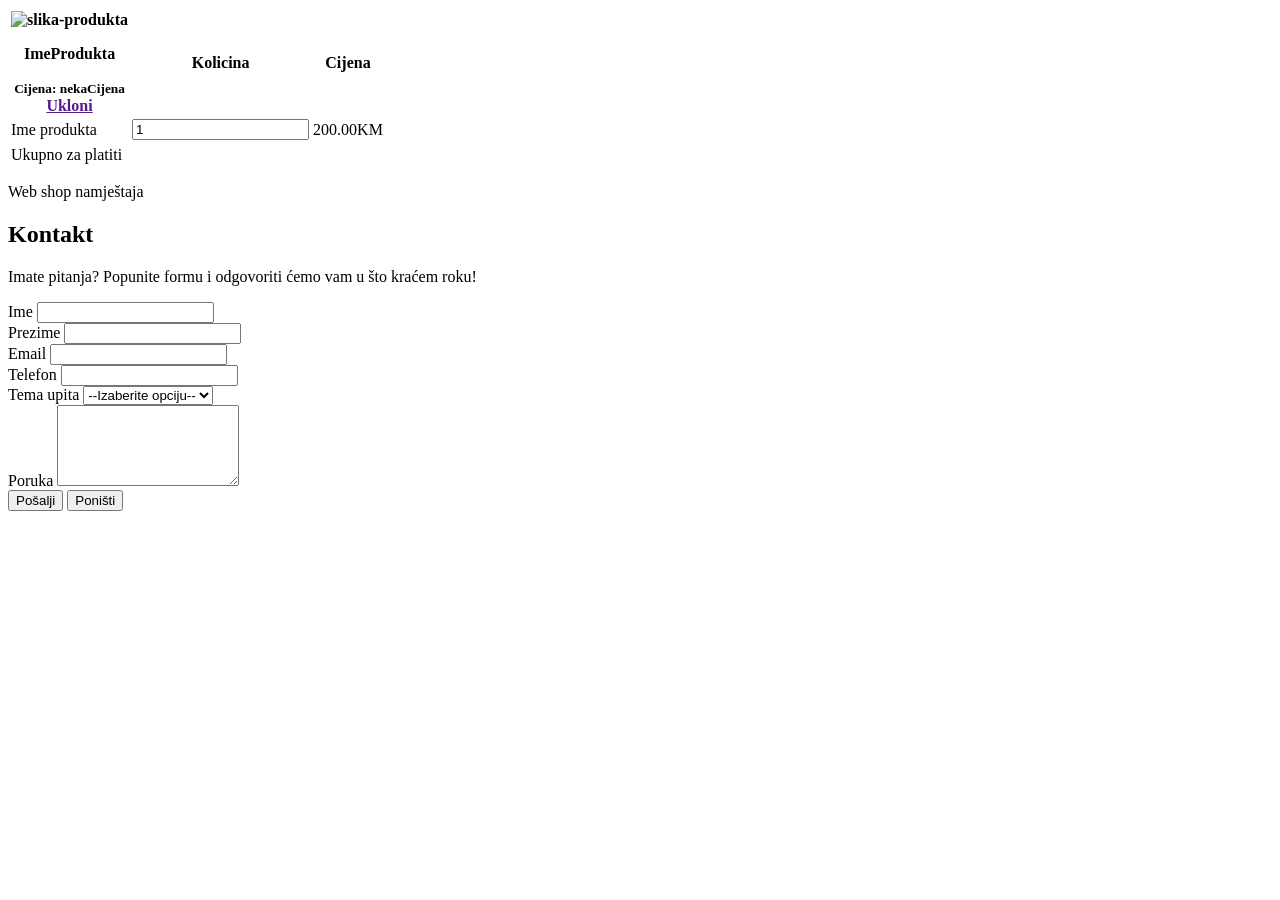
==== kontakt.html @ 0c1293e3 "Ubacene narudzbe i kontakt" ====
<!DOCTYPE html>
<html lang = "bs">
    <head>
        <meta charset="utf-8">
        <meta name = "viewport" content="width=device-width, initial-scale = 1.0">
        <title>HomeStyle | Narudzbe i Kontakt</title>
        <link rel="stylesheet" href="css/tptpstil.css">


    </head>
    <body>
        <!------------------------------------Stavke za korpu------------------------------------------------->
        <div class="mali-kontejner">
            <table>
                <tr>
                    <th>
                        <div class="korpa-info">
                            <img src="images/nesto" alt="slika-produkta">
                        </div>
                        <div>
                            <p>ImeProdukta</p>
                            <small>Cijena: nekaCijena</small>
                            <br>
                            <a href="">Ukloni</a>
                        </div>
                    </th>
                    <th>Kolicina</th>
                    <th>Cijena</th>
                </tr>
                <tr>
                    <td>Ime produkta</td>
                    <td><input type = "number" value="1"></td>
                    <td>200.00KM</td>
                </tr>
            </table>

            <div class="Ukupna-cijena">
            <table>
                <tr>
                    <td>Ukupno za platiti</td>
                </tr>
            </table>
            </div>
        </div>
<!----------------------------------------------Kontakt forma----------------------------------------------------------------->
<section class="hero">
    <p class="hero-label">Web shop namještaja</p>
    <h1>Kontakt</h1>
    <p class="hero-opis">Imate pitanja? Popunite formu i odgovoriti ćemo vam u što kraćem roku!</p>
</section>
<section class="Kontakt-sekcija">
    <form id="Kontakt-forma" novalidate>
        <div class="polje">
            <label for="Ime">Ime</label>
            <input type="text" id="Ime" name="Ime">
            <span class="Greška" id="Ime-Greška"></span>
        </div>
        <div class="polje">
            <label for="Prezime">Prezime</label>
            <input type="text" id="Prezime" name="Prezime">
            <span class="Greška" id="Prezime-Greška"></span>
        </div>
        <div class="polje">
            <label for="email">Email</label>
            <input type="text" id="email" name="email">
            <span class="Greška" id="email-Greška"></span>
        </div>
        <div class="polje">
            <label for="telefon">Telefon</label>
            <input type="text" id="telefon" name="telefon">
            <span class="Greška" id="telefon-Greška"></span>
        </div>
        <div class="polje">
            <label for="tema">Tema upita</label>
            <select id="tema" name="tema">
                <option value="">--Izaberite opciju--</option>
                <option value="informacije">Opće informacije</option>
                <option value="reklamacija">Reklamacija</option>
                <option value="narudzbe">Narudžbe</option>
                <option value="dostava">Dostava</option>
            </select>
            <span class="Greška" id="tema-Greška"></span>
        </div>
        <div class="polje">
            <label for="poruka">Poruka</label>
            <textarea id="poruka" name="poruka" rows="5"></textarea>
            <span class="Greška" id="poruka-Greška"></span>
        </div>
        <div class="dugme">
            <button type="submit">Pošalji</button>
            <button type="reset" id="reset-dugme">Poništi</button>
        </div>
    </form>
    <!--klase su napisane prema preporuci Claude ai-a, razumijem da 'label for' povezuje tekst tabele sa odredenim inputom
    'id' je jedinstveni identifikator za element na stranici, 'name' je ime polje koje se salje na server-->
    <div class="uspjesna-poruka" id="uspjesna-poruka" style="display: none;"></div>
</section>


<script src="tptpskripte.js"></script>
    </body>
</html>
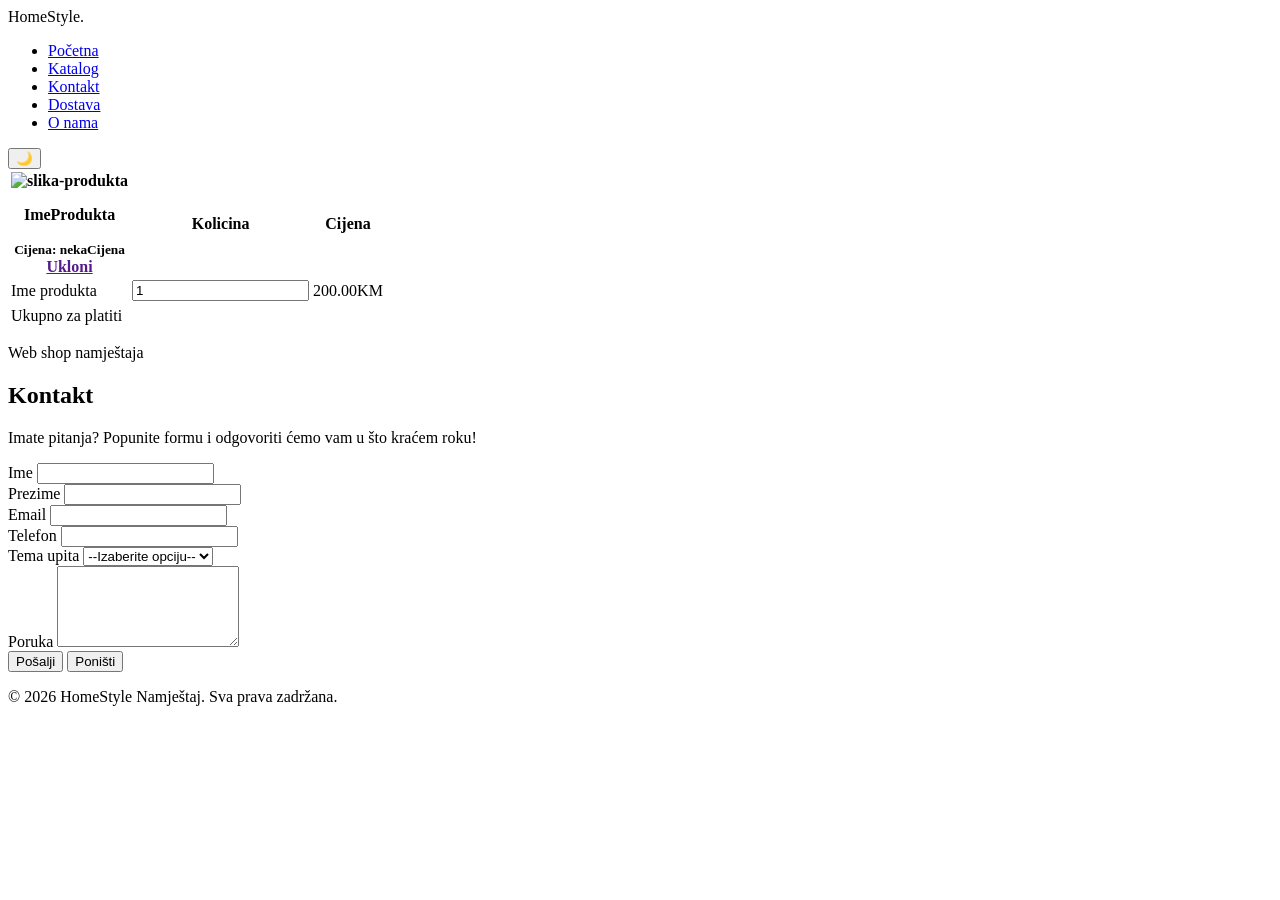
==== commit 8034dcd9: "izmjene u css i html i dodana js skripta" ====
--- a/kontakt.html
+++ b/kontakt.html
@@ -8,7 +8,25 @@
 
 
     </head>
-    <body>
+    <body class="light mode">
+<header>
+    <nav class="container">
+        <div class="logo"> HomeStyle<span>.</span></div>
+        <ul class="nav-links">
+            <li><a href="index.html" class="active">Početna</a></li>
+            <li><a href="sadrzaj.html">Katalog</a></li>
+            <li><a href="kontakt.html">Kontakt</a></li>
+            <li><a href="#dostava">Dostava</a></li>
+            <li><a href="#o-nama">O nama</a></li>
+            </ul>
+            <div class="nav-actions">
+            
+                 <a href="https://github.com/KanitaHrvic/Grupa-40-TPTP-2026/" target ="_blank" class ="github-link"></a>
+            
+            <button id="theme-toggle">🌙</button>
+            </div>
+            </nav>
+            </header>
         <!------------------------------------Stavke za korpu------------------------------------------------->
         <div class="mali-kontejner">
             <table>
@@ -48,27 +66,27 @@
     <h1>Kontakt</h1>
     <p class="hero-opis">Imate pitanja? Popunite formu i odgovoriti ćemo vam u što kraćem roku!</p>
 </section>
-<section class="Kontakt-sekcija">
-    <form id="Kontakt-forma" novalidate>
+<section class="kontakt-sekcija">
+    <form id="kontakt-forma" novalidate>
         <div class="polje">
             <label for="Ime">Ime</label>
             <input type="text" id="Ime" name="Ime">
-            <span class="Greška" id="Ime-Greška"></span>
+            <span class="greska" id="Ime-greska"></span>
         </div>
         <div class="polje">
             <label for="Prezime">Prezime</label>
             <input type="text" id="Prezime" name="Prezime">
-            <span class="Greška" id="Prezime-Greška"></span>
+            <span class="greska" id="Prezime-greska"></span>
         </div>
         <div class="polje">
             <label for="email">Email</label>
             <input type="text" id="email" name="email">
-            <span class="Greška" id="email-Greška"></span>
+            <span class="greska" id="email-greska"></span>
         </div>
         <div class="polje">
             <label for="telefon">Telefon</label>
             <input type="text" id="telefon" name="telefon">
-            <span class="Greška" id="telefon-Greška"></span>
+            <span class="greska" id="telefon-greska"></span>
         </div>
         <div class="polje">
             <label for="tema">Tema upita</label>
@@ -79,12 +97,12 @@
                 <option value="narudzbe">Narudžbe</option>
                 <option value="dostava">Dostava</option>
             </select>
-            <span class="Greška" id="tema-Greška"></span>
+            <span class="greska" id="tema-greska"></span>
         </div>
         <div class="polje">
             <label for="poruka">Poruka</label>
             <textarea id="poruka" name="poruka" rows="5"></textarea>
-            <span class="Greška" id="poruka-Greška"></span>
+            <span class="greska" id="poruka-Greska"></span>
         </div>
         <div class="dugme">
             <button type="submit">Pošalji</button>
@@ -96,6 +114,9 @@
     <div class="uspjesna-poruka" id="uspjesna-poruka" style="display: none;"></div>
 </section>
 
+<footer>
+    <p>&copy; 2026 HomeStyle Namještaj. Sva prava zadržana.</p>
+</footer>
 
 <script src="tptpskripte.js"></script>
     </body>
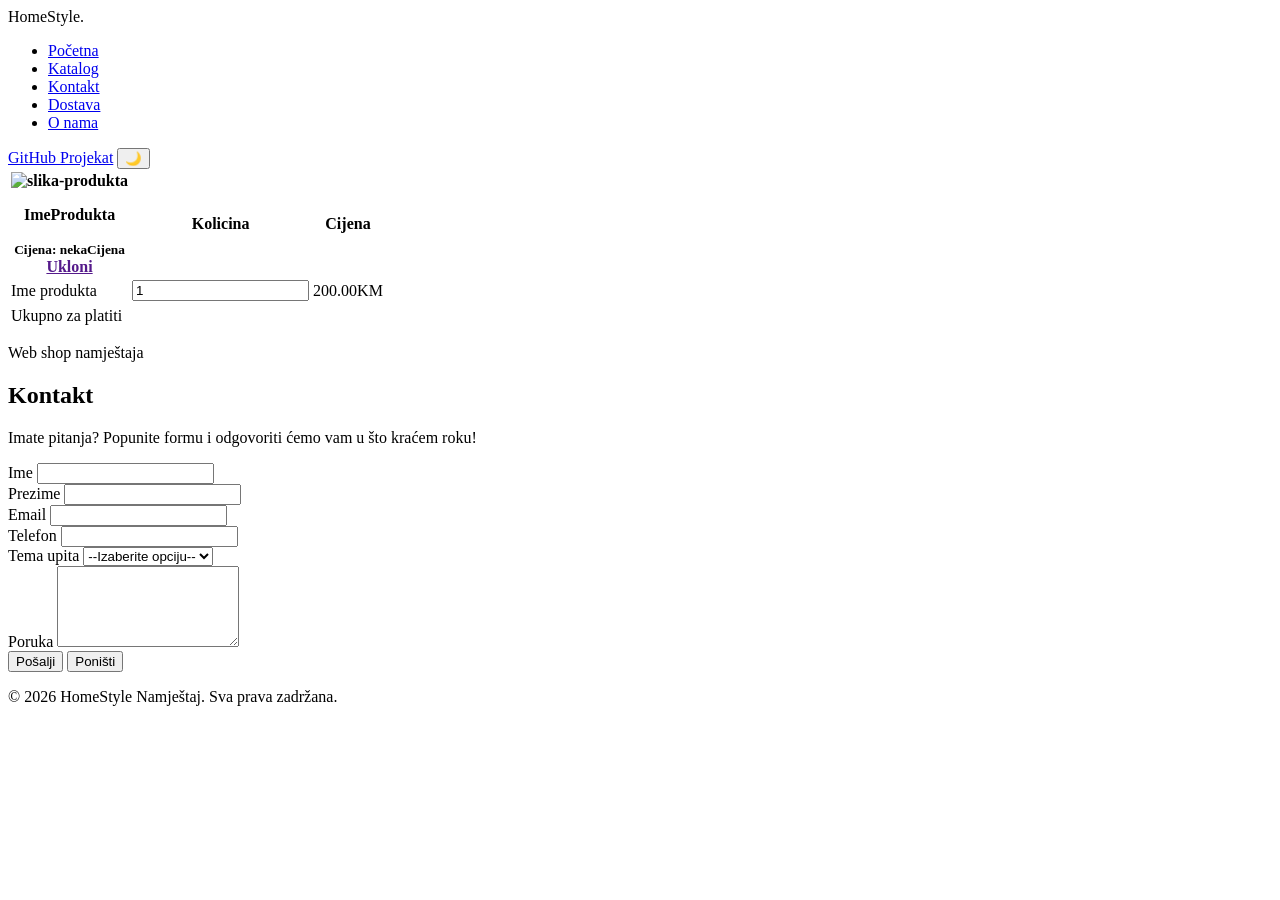
==== commit f8e64110: "zapocet js kod za korpu i male izmjene u css" ====
--- a/kontakt.html
+++ b/kontakt.html
@@ -9,24 +9,22 @@
 
     </head>
     <body class="light mode">
-<header>
+<header id="top">
     <nav class="container">
         <div class="logo"> HomeStyle<span>.</span></div>
         <ul class="nav-links">
-            <li><a href="index.html" class="active">Početna</a></li>
-            <li><a href="sadrzaj.html">Katalog</a></li>
+            <li><a href="index.html">Početna</a></li>
+            <li><a href="sadrzaj.html" class="active">Katalog</a></li>
             <li><a href="kontakt.html">Kontakt</a></li>
             <li><a href="#dostava">Dostava</a></li>
             <li><a href="#o-nama">O nama</a></li>
-            </ul>
-            <div class="nav-actions">
-            
-                 <a href="https://github.com/KanitaHrvic/Grupa-40-TPTP-2026/" target ="_blank" class ="github-link"></a>
-            
+        </ul>
+        <div class="nav-actions">
+            <a href="https://github.com/KanitaHrvic/Grupa-40-TPTP-2026">GitHub Projekat</a>
             <button id="theme-toggle">🌙</button>
-            </div>
-            </nav>
-            </header>
+        </div>
+    </nav>
+</header>
         <!------------------------------------Stavke za korpu------------------------------------------------->
         <div class="mali-kontejner">
             <table>
@@ -102,7 +100,7 @@
         <div class="polje">
             <label for="poruka">Poruka</label>
             <textarea id="poruka" name="poruka" rows="5"></textarea>
-            <span class="greska" id="poruka-Greska"></span>
+            <span class="greska" id="poruka-greska"></span>
         </div>
         <div class="dugme">
             <button type="submit">Pošalji</button>
@@ -118,6 +116,6 @@
     <p>&copy; 2026 HomeStyle Namještaj. Sva prava zadržana.</p>
 </footer>
 
-<script src="tptpskripte.js"></script>
+<script src="JS/tptpskripte.js"></script>
     </body>
 </html>
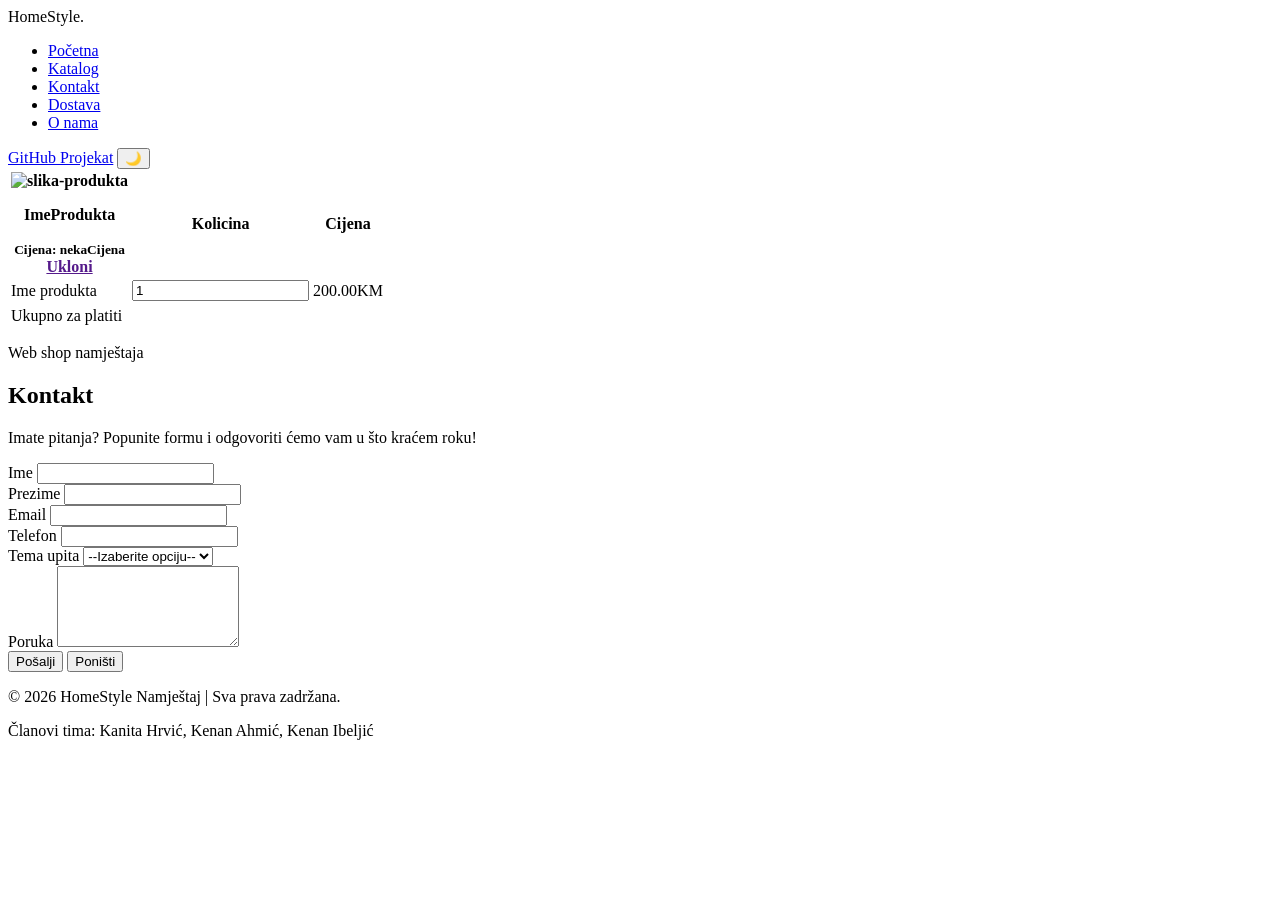
==== commit eb4d6289: "Optimizacija kodova" ====
--- a/kontakt.html
+++ b/kontakt.html
@@ -7,6 +7,7 @@
         <link rel="stylesheet" href="css/tptpstil.css">
 
 
+
     </head>
     <body class="light mode">
 <header id="top">
@@ -14,8 +15,8 @@
         <div class="logo"> HomeStyle<span>.</span></div>
         <ul class="nav-links">
             <li><a href="index.html">Početna</a></li>
-            <li><a href="sadrzaj.html" class="active">Katalog</a></li>
-            <li><a href="kontakt.html">Kontakt</a></li>
+            <li><a href="sadrzaj.html">Katalog</a></li>
+            <li><a href="kontakt.html" class="active">Kontakt</a></li>
             <li><a href="#dostava">Dostava</a></li>
             <li><a href="#o-nama">O nama</a></li>
         </ul>
@@ -113,7 +114,9 @@
 </section>
 
 <footer>
-    <p>&copy; 2026 HomeStyle Namještaj. Sva prava zadržana.</p>
+    <p>&copy; 2026 HomeStyle
+    Namještaj | Sva prava zadržana.</p>
+    <p>Članovi tima: Kanita Hrvić, Kenan Ahmić, Kenan Ibeljić</p> 
 </footer>
 
 <script src="JS/tptpskripte.js"></script>
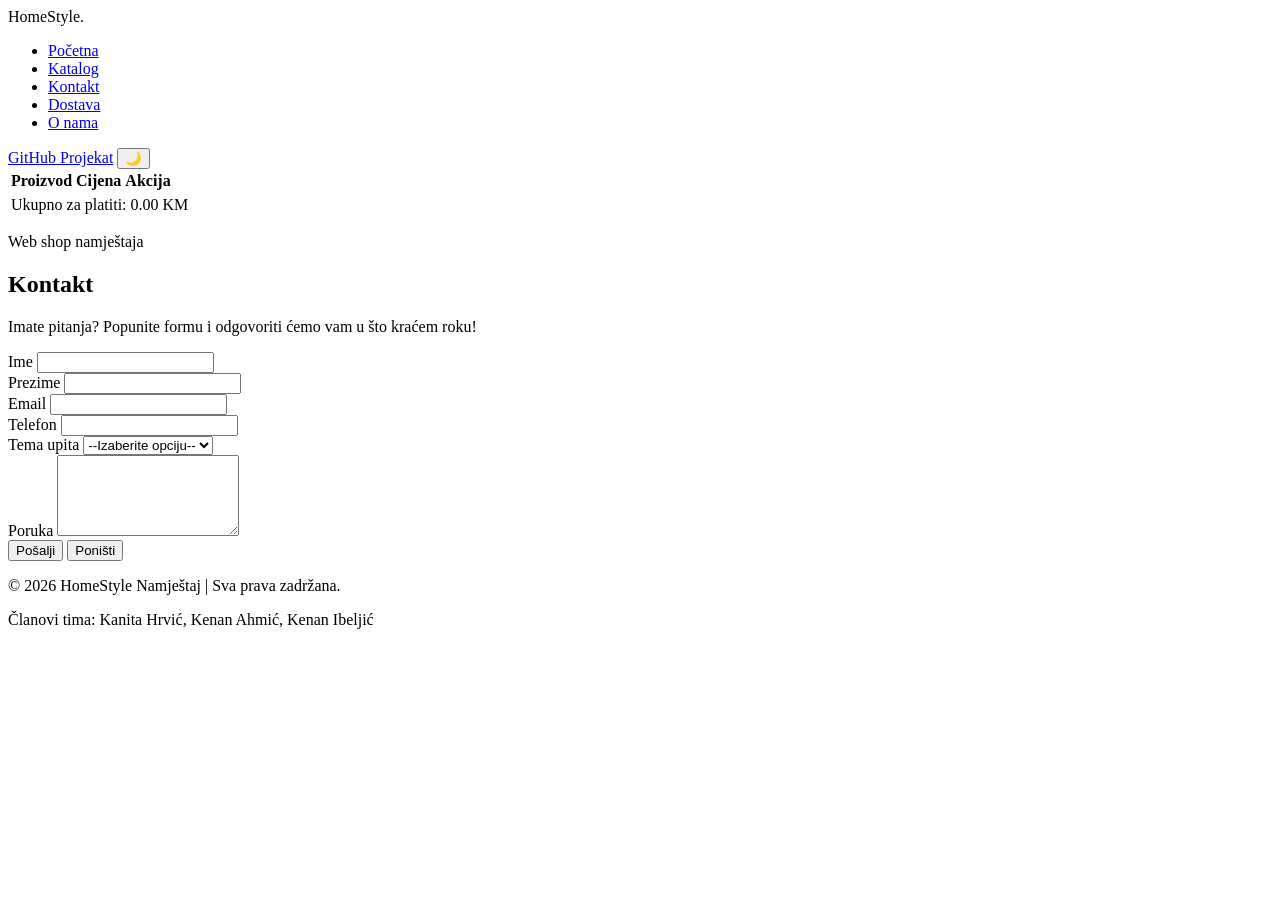
==== commit 84a43b7a: "js skripta za korpu i jos neke izmjene" ====
--- a/kontakt.html
+++ b/kontakt.html
@@ -7,7 +7,6 @@
         <link rel="stylesheet" href="css/tptpstil.css">
 
 
-
     </head>
     <body class="light mode">
 <header id="top">
@@ -15,8 +14,8 @@
         <div class="logo"> HomeStyle<span>.</span></div>
         <ul class="nav-links">
             <li><a href="index.html">Početna</a></li>
-            <li><a href="sadrzaj.html">Katalog</a></li>
-            <li><a href="kontakt.html" class="active">Kontakt</a></li>
+            <li><a href="sadrzaj.html" class="active">Katalog</a></li>
+            <li><a href="kontakt.html">Kontakt</a></li>
             <li><a href="#dostava">Dostava</a></li>
             <li><a href="#o-nama">O nama</a></li>
         </ul>
@@ -27,38 +26,29 @@
     </nav>
 </header>
         <!------------------------------------Stavke za korpu------------------------------------------------->
-        <div class="mali-kontejner">
+       <div class = "mali-kontejner">
+        <table>
+            <thead>
+            <tr>
+                <th>Proizvod</th>
+                <th>Cijena</th>
+                <th>Akcija</th>
+            </tr>
+            </thead>
+            <tbody id = "korpa-tijelo">
+
+            </tbody>
+        </table>
+        <div class = "Ukupna-cijena">
             <table>
                 <tr>
-                    <th>
-                        <div class="korpa-info">
-                            <img src="images/nesto" alt="slika-produkta">
-                        </div>
-                        <div>
-                            <p>ImeProdukta</p>
-                            <small>Cijena: nekaCijena</small>
-                            <br>
-                            <a href="">Ukloni</a>
-                        </div>
-                    </th>
-                    <th>Kolicina</th>
-                    <th>Cijena</th>
-                </tr>
-                <tr>
-                    <td>Ime produkta</td>
-                    <td><input type = "number" value="1"></td>
-                    <td>200.00KM</td>
+                    <td>Ukupno za platiti:</td>
+                    <td id = "ukupno">0.00 KM</td>
                 </tr>
             </table>
-
-            <div class="Ukupna-cijena">
-            <table>
-                <tr>
-                    <td>Ukupno za platiti</td>
-                </tr>
-            </table>
-            </div>
         </div>
+       </div>
+        
 <!----------------------------------------------Kontakt forma----------------------------------------------------------------->
 <section class="hero">
     <p class="hero-label">Web shop namještaja</p>
@@ -114,11 +104,11 @@
 </section>
 
 <footer>
-    <p>&copy; 2026 HomeStyle
-    Namještaj | Sva prava zadržana.</p>
-    <p>Članovi tima: Kanita Hrvić, Kenan Ahmić, Kenan Ibeljić</p> 
-</footer>
-
+<p>&copy; 2026 HomeStyle
+                    Namještaj | Sva prava zadržana.</p>
+                    <p>Članovi tima: Kanita Hrvić, Kenan Ahmić, Kenan Ibeljić</p>
+                </footer>
+                
 <script src="JS/tptpskripte.js"></script>
     </body>
 </html>
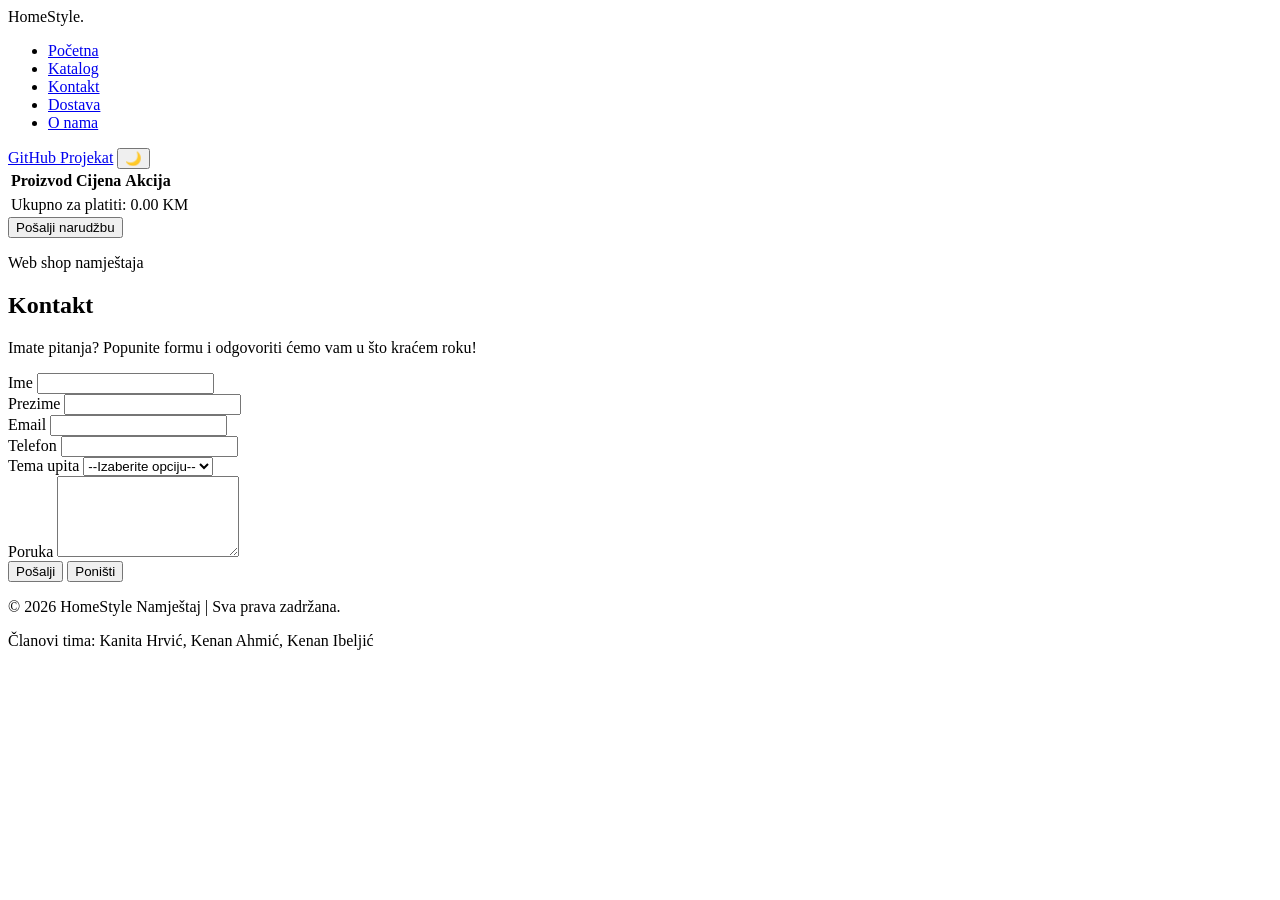
==== commit e0508aea: "Prepravke i male izmjene u dark mode i kontakt stranici" ====
--- a/kontakt.html
+++ b/kontakt.html
@@ -7,6 +7,7 @@
         <link rel="stylesheet" href="css/tptpstil.css">
 
 
+
     </head>
     <body class="light mode">
 <header id="top">
@@ -14,8 +15,8 @@
         <div class="logo"> HomeStyle<span>.</span></div>
         <ul class="nav-links">
             <li><a href="index.html">Početna</a></li>
-            <li><a href="sadrzaj.html" class="active">Katalog</a></li>
-            <li><a href="kontakt.html">Kontakt</a></li>
+            <li><a href="sadrzaj.html">Katalog</a></li>
+            <li><a href="kontakt.html" class="active">Kontakt</a></li>
             <li><a href="#dostava">Dostava</a></li>
             <li><a href="#o-nama">O nama</a></li>
         </ul>
@@ -46,6 +47,9 @@
                     <td id = "ukupno">0.00 KM</td>
                 </tr>
             </table>
+        </div>
+        <div class="narudzba-dugme">
+            <button id="posalji-narudzbu">Pošalji narudžbu</button>
         </div>
        </div>
         
@@ -104,11 +108,11 @@
 </section>
 
 <footer>
-<p>&copy; 2026 HomeStyle
-                    Namještaj | Sva prava zadržana.</p>
-                    <p>Članovi tima: Kanita Hrvić, Kenan Ahmić, Kenan Ibeljić</p>
-                </footer>
-                
+    <p>&copy; 2026 HomeStyle
+    Namještaj | Sva prava zadržana.</p>
+    <p>Članovi tima: Kanita Hrvić, Kenan Ahmić, Kenan Ibeljić</p> 
+</footer>
+
 <script src="JS/tptpskripte.js"></script>
     </body>
 </html>
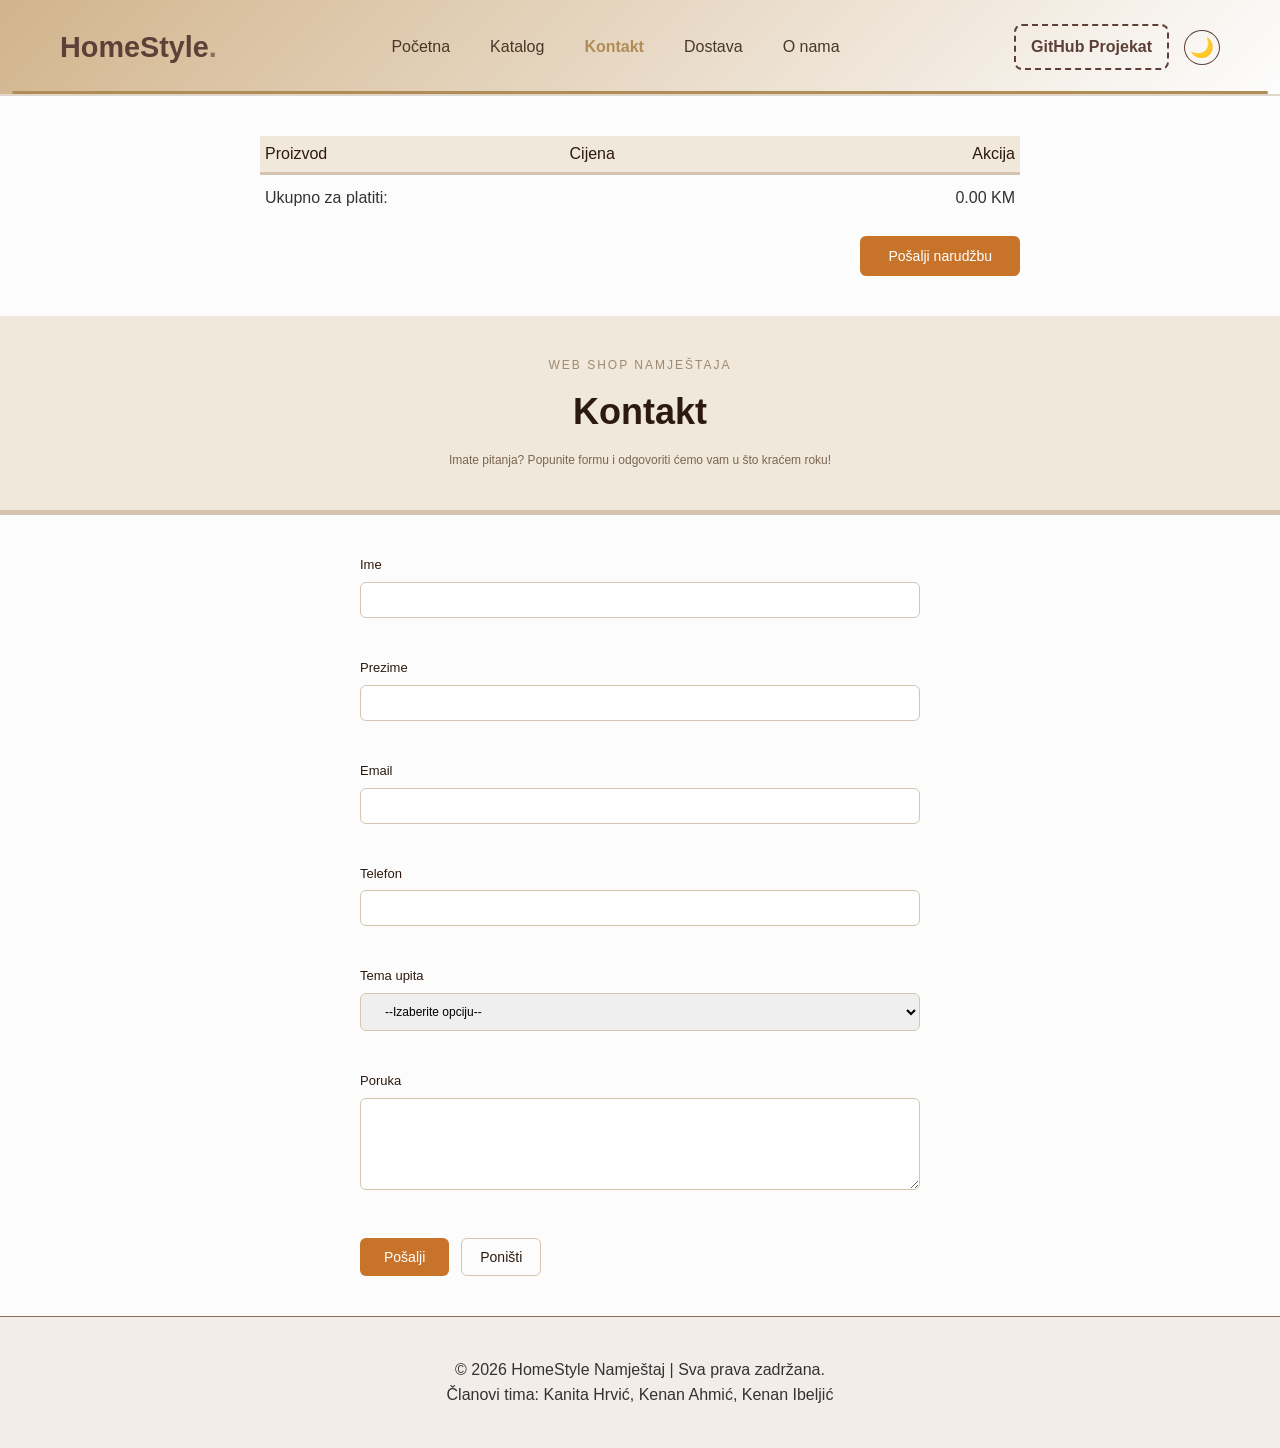
==== commit 45b5683e: "izmjene" ====
--- a/kontakt.html
+++ b/kontakt.html
@@ -4,7 +4,7 @@
         <meta charset="utf-8">
         <meta name = "viewport" content="width=device-width, initial-scale = 1.0">
         <title>HomeStyle | Narudzbe i Kontakt</title>
-        <link rel="stylesheet" href="css/tptpstil.css">
+        <link rel="stylesheet" href="CSS/tptpstil.css">
 
 
 
--- a/CSS/tptpstil.css
+++ b/CSS/tptpstil.css
@@ -0,0 +1,997 @@
+/*------------------------------------------NARUDŽBE I KONTAKT---------------------------------------------------*/
+/*---------------------Stavke za korpu---------------------------*/
+.mali-kontejner{
+    margin: 40px auto;
+    max-width: 800px;
+    padding: 0 20px;
+}
+table{
+    width: 100%;
+    border-collapse: collapse;
+}
+.korpa-info{
+    display: flex;
+    flex-wrap: wrap;
+}
+#korpa-tijelo td{
+    vertical-align: middle;
+    padding: 10px 5px;
+}
+th{
+    text-align: left;
+    padding: 5px;
+    color: #2C1A0E;
+    background: #F0E8DA;
+    font-weight: normal;
+}
+td{
+    padding: 10px 5px;
+}
+td input{
+    width: 40px;
+    height: 30px;
+    padding: 5px;
+}
+td a{
+    color:#C8732A;
+    font-size: 12px;
+}
+td img{
+    width: 80px;
+    height: 80px;
+    margin-right: 10px;
+}
+.Ukupna-cijena{
+    display: flex;
+    justify-content: flex-end;
+}
+.Ukupna-cijena table{
+    border-top: 3px solid #D4C4B0;
+    width: 100%;
+    max-width: 800px;
+}
+.Ukupna-cijena td:last-child{
+    text-align: right;
+}
+td :last-child{
+    text-align: right;
+}
+th:last-child{
+    text-align: right;
+}
+.narudzba-dugme{
+    display: flex;
+    justify-content: flex-end;
+    margin-top: 16px;
+}
+.narudzba-dugme button{
+    background-color: #C8732A;
+    color: white;
+    border: none;
+    padding: 12px 28px;
+    border-radius: 6px;
+    font-size: 14px;
+    cursor: pointer; 
+}
+.narudzba-dugme button:hover{
+    background-color: #A85E1F;
+}
+/*--------------------------KONTAKT FORMA---------------------------------*/
+.hero{
+    background-color: #F0E8DA;
+    text-align: center;
+    padding: 40px;
+    border-bottom: 5px solid #D4C4B0;
+}
+.hero-label{
+    font-size: 12px;
+    letter-spacing: 2px;
+    text-transform: uppercase;
+    color: #9E8A72;
+    margin-bottom: 8px;
+}
+.hero h1{
+    font-size: 36px;
+    color: #2C1A0E;
+    margin-bottom: 10px;
+}
+.hero-opis{
+    color: #7A6652;
+    font-size: 12px;
+}
+.kontakt-sekcija{
+    max-width: 600px;
+    padding: 0 20px;
+    margin: 40px auto;
+}
+#kontakt-forma .polje{
+    margin-bottom: 20px;
+}
+#kontakt-forma label{
+    display: block;
+    font-size: 13px;
+    color: #2C1A0E;
+    font-weight: 500;
+    margin-bottom: 6px;
+}
+#kontakt-forma input,
+#kontakt-forma select,
+#kontakt-forma textarea{
+    width: 100%;
+    box-sizing: border-box;
+    padding: 10px 20px;
+    font-size: 12px;
+    border: 1px solid #D4C4B0;
+    border-radius: 6px;
+}
+#kontakt-forma input:focus,
+#kontakt-forma select:focus,
+#kontakt-forma textarea:focus{
+    border-color: #C8732A;
+    outline: none;
+}
+.greska{
+    display: block;
+    font-size: 12px;
+    color: red;
+    margin-top: 4px;
+    min-height: 16px;
+}
+.polje-greska input,
+.polje-greska select,
+.polje-greska textarea{
+    background-color: #FFF5F5;
+    border-color: red;
+}
+.dugme{
+    display: flex;
+    margin-top: 10px;
+    gap: 12px;
+}
+.dugme button[type="submit"]{
+    background-color: #C8732A;
+    color: white;
+    cursor: pointer;
+    padding: 10px 24px;
+    font-size: 14px;
+    border: none;
+    border-radius: 6px;
+}
+.dugme button[type="submit"]:hover{
+    background-color: #A85E1F;
+}
+.dugme button[type="reset"]{
+    background-color: transparent;
+    color: #2C1A0E;
+    cursor: pointer;
+    padding: 10px 18px;
+    font-size: 14px;
+    border: 1px solid #D4C4B0;
+    border-radius: 6px;
+}
+.dugme button[type="reset"]:hover{
+    background-color: #F0E8DA;
+    color: #2C1A0E;
+}
+.uspjesna-poruka{
+    background-color: #EAF3DE;
+    color: #3B6D11;
+    font-size: 14px;
+    padding: 16px 20px;
+    border: 1px solid #639922;
+    border-radius: 8px;
+    margin-top: 20px;
+}
+/*CSS kod za kontakt formu i korpu je dopunjen preporukom Claude AI*/
+
+/*======================================================================================================*/
+/*=====> HEADER (isti za sve) <========*/
+*{
+    margin: 0;
+    padding: 0;
+    box-sizing: border-box;
+    scroll-behavior: smooth;
+}
+
+body {
+    
+    font-family: 'Segoe UI', Arial, sans-serif;
+    background-color: #fcfcfc;
+    color: #333;
+    line-height: 1.6;
+}
+/* --- HEADER ------ */
+header#top {
+    width: 100%;
+    background: linear-gradient(135deg, #d2b48c 0%, #fdfdfd 100%);
+    padding: 1.5rem 0;
+    border-bottom: 2px solid #e0d7cc;
+    position: sticky;
+    top: 0;
+    z-index: 1000;
+}
+
+header .container {
+    display: flex;
+    justify-content: space-between;
+    align-items: center;
+    max-width: 1200px;
+    margin: 0 auto;
+    padding: 0 20px;
+    flex-wrap: wrap;
+}
+
+.logo {
+    font-size: 1.8rem;
+    font-weight: bold;
+    color: #5d4037;
+}
+
+.logo span {
+    color: #8d6e63;
+}
+
+/* Navigacijski linkovi */
+.nav-links {
+    list-style: none;
+    display: flex;    
+    gap: 20px;        
+    padding: 0;
+    margin: 0;
+    flex-wrap: wrap;
+}
+
+.nav-links a {
+    text-decoration: none;
+    color: #4a3728;          
+    font-weight: 500;
+    transition: all 0.3s ease;
+    padding: 5px 10px;
+}
+
+.nav-links a:hover {
+    color: #d2b48c; 
+    background-color: rgba(93, 64, 55, 0.1);
+    border-radius: 5px;
+    transition: all 0.3s ease;
+    position: relative;      
+}
+.nav-links li a:hover {
+    color: #b08d57;          
+    background-color: #96796baa;
+}
+.nav-links li a.active {
+    color: #b08d57;          
+    font-weight: 700;          
+}
+.nav-links li a.active::after {
+    content: "";
+    position: absolute;
+    bottom: 0;
+    left: 12px;
+    right: 12px;
+    height: 3px;
+    background-color: #b08d57;
+    border-radius: 2px;
+}
+
+/* GitHub Uputa - Uokvirena */
+.nav-actions {
+    display: flex;
+    align-items: center;
+    gap: 15px;
+}
+
+.nav-actions a[href*="https://github.com/KanitaHrvic/Grupa-40-TPTP-2026"] {
+    text-decoration: none;
+    color: #5d4037;
+    border: 2px dashed #5d4037;
+    padding: 8px 15px;
+    font-weight: bold;
+    border-radius: 8px;
+    transition: 0.3s;
+}
+
+.nav-actions a[href*="https://github.com/KanitaHrvic/Grupa-40-TPTP-2026"]:hover {
+    background-color: #5d4037;
+    color: #fff;
+}
+@media (max-width: 768px) {
+    header .container {
+        flex-direction: column;
+        gap: 15px;
+        text-align: center;
+    }
+    .nav-links {
+        justify-content: center;
+    }
+    .nav-actions {
+        justify-content: center;
+        width: 100%;
+    }
+}
+/*============================================================================================================*/
+/*SADRZAJ.HTML (dio koda za stranicu sadrzaj.html*/
+:root {
+    --primarna-smedja: #5d4037;
+    --svijetlo-smedja: #8d6e63;
+    --bez-pozadina: #fbf9f6;
+    --bijela: #ffffff;
+    --sjenka: rgba(93, 64, 55, 0.1);
+
+}
+section[id],
+section:target {
+    scroll-margin-top: 110px !important;
+}
+html {
+    scroll-behavior: smooth;
+}
+.glavna {
+    margin: 0;
+    max-width: 100%;
+    width: 100%;            
+    padding: 20px 40px 20px 0px;
+    display: flex;
+    gap: 40px;              
+    align-items: flex-start;
+    box-sizing: border-box;
+}
+/* --- DIZAJN ZA PREGLED ASORTIMANA (UGNIJEŽĐENA LISTA) --- */
+#kategorizacija {
+    background-color: #fbf9f6;
+    padding: 30px;
+    border-radius: 12px;
+    border-left: 5px solid #8d6e63;
+    box-shadow: 0 4px 12px rgba(93, 64, 55, 0.03);
+    margin-bottom: 30px;
+}
+#kategorizacija h3 {
+    color: #5d4037;
+    font-size: 1.4rem;
+    font-weight: 700;
+    margin-bottom: 20px;
+    text-transform: uppercase;
+    letter-spacing: 0.5px;
+}
+#kategorizacija > ul {
+    list-style: none;
+    padding-left: 0;
+}
+#kategorizacija > ul > li {
+    position: relative;
+    padding-left: 25px;
+    margin-bottom: 15px;
+    color: #4a3728;
+    font-weight: 600;
+    font-size: 1.05rem;
+}
+#kategorizacija > ul > li::before {
+    content: "—";
+    position: absolute;
+    left: 0;
+    color: #b08d57;
+    font-weight: bold;
+}
+#kategorizacija ul ul {
+    list-style: none;
+    padding-left: 20px;
+    margin-top: 8px;
+    margin-bottom: 5px;
+}
+/* Stavke unutar podliste */
+#kategorizacija ul ul li {
+    position: relative;
+    padding-left: 15px;
+    margin-bottom: 8px;
+    color: #6d5440;
+    font-weight: 500;
+    font-size: 0.95rem;
+    transition: transform 0.2s ease, color 0.2s ease;
+}
+#kategorizacija ul ul li::before {
+    content: "•";
+    position: absolute;
+    left: 0;
+    color: #b08d57;
+    font-size: 1.2rem;
+}
+/* Vertikalni meni sa strane */
+#bookmark-nav {
+    flex: 0 0 240px;       
+    position: sticky;        
+    top: 100px;              
+    background: #f4f1ee;      
+    padding: 15px;
+    border-radius: 8px;
+    border: 1px solid #e5e5e5;
+    z-index: 10;
+    margin-left: 10px;        
+}
+
+#bookmark-nav ul {
+    display: flex;
+    flex-direction: column;  
+    list-style: none;
+    gap: 15px;
+    margin-top: 10px;
+}
+
+#bookmark-nav a {
+    text-decoration: none;
+    color: #8d6e63;
+    font-size: 0.9rem;
+    border-bottom: 1px solid transparent;
+}
+
+#bookmark-nav a:hover {
+    padding-left: 5px;        
+}
+.sadrzaj-kataloga section {
+    width: 100%;
+    display: block;          
+}
+/*IMAGE MAP*/
+.katalog-okvir {
+    width: 100%;
+    max-width: 600px;
+    height: auto;
+    aspect-ratio: 1/1;
+    margin: 50px auto;        
+    position: relative;      
+    transition: transform 0.3s ease;
+}
+.katalog-okvir img {
+  width: 100%;
+  height: 100%;
+  object-fit: cover;
+  display: block;
+  border-radius: 8px;      
+  box-shadow: 0 10px 30px rgba(0, 0, 0, 0.15);
+  position: relative;
+  z-index: 2;              
+}
+.pozadinska-traka {
+  position: absolute;
+  top: -15px;              
+  right: -20px;            
+  width: 100%;
+  max-width: 600px;            
+  height: 100%;            
+  background-color: #d7c4b7;
+  border-radius: 8px;      
+  z-index: 1;            
+  box-shadow: 0 5px 15px rgba(0, 0, 0, 0.08);
+}
+.katalog-instrukcija {
+  text-align: center;
+  font-family: 'Helvetica Neue', Arial, sans-serif;
+  font-size: 15px;
+  font-weight: 500;
+  color: #555;
+  letter-spacing: 1px;
+  text-transform: uppercase;
+  margin-top: 30px;
+  margin-bottom: 10px;
+}
+.katalog-okvir:hover {
+  transform: translateY(-5px);
+}
+
+/* --- GALERIJA (Istaknuti artikli) --- */
+.galerija {
+    display: grid;
+    grid-template-columns: repeat(auto-fit, minmax(300px, 1fr));
+    gap: 20px;
+    margin: 20px 0;
+}
+
+.galerija figure {
+    background: #fff;
+    padding: 10px;
+    border-radius: 8px;
+    box-shadow: 0 4px 6px rgba(0,0,0,0.05);
+    text-align: center;
+}
+
+.galerija img {
+    width: 100%;
+    height: 200px;
+    object-fit: cover;
+    border-radius: 5px;
+}
+
+.galerija figcaption {
+    margin-top: 10px;
+    font-weight: 500;
+}
+
+/* --- KARTICE PROIZVODA (Dnevna soba, Spavaća itd.) --- */
+section[id] {
+    padding: 40px 0;
+    border-bottom: 1px solid #eee;
+}
+
+.kartica {
+    display: inline-block;
+    width: 100%;
+    max-width: 280px;
+    margin: 15px;
+    background: white;
+    border-radius: 10px;
+    overflow: hidden;
+    box-shadow: 0 10px 20px rgba(0,0,0,0.05);
+    vertical-align: top;
+}
+
+.kartica img {
+    width: 100%;
+    height: 200px;
+    object-fit: cover;
+}
+
+.kartica .info {
+    padding: 15px;
+    text-align: center;
+}
+
+.kartica button {
+    background-color: #5d4037;
+    color: white;
+    border: none;
+    padding: 10px 15px;
+    border-radius: 5px;
+    cursor: pointer;
+    margin-top: 10px;
+}
+
+.kartica button:hover {
+    background-color: #8d6e63;
+}
+
+/*Tabela*/
+#tehnicki-podaci {
+    padding: 60px 0;
+    scroll-margin-top: 100px; 
+}
+
+#tehnicki-podaci header h3 {
+    color: #5d4037;
+    font-size: 1.8rem;
+    margin-bottom: 10px;
+    text-align: center;
+}
+
+#tehnicki-podaci header p {
+    text-align: center;
+    color: #777;
+    margin-bottom: 30px;
+}
+/* Dizajn Tabele */
+.tabela-kontejner {
+    width: 100%;
+    overflow-x: auto;
+    -webkit-overflow-scrolling: touch;
+}
+.tptp-tabela {
+    width: 100%;
+    border-collapse: collapse;
+    background-color: #fff;
+    box-shadow: 0 5px 15px rgba(0,0,0,0.08);
+    border-radius: 8px;
+    overflow: hidden; 
+    margin-bottom: 40px;
+}
+
+.tptp-tabela caption {
+    padding: 15px;
+    font-weight: bold;
+    font-size: 1.1rem;
+    color: #5d4037;
+    background: #f4f1ee;
+    border-bottom: 2px solid #d2b48c;
+}
+.tptp-tabela thead {
+    background-color: #5d4037; 
+    color: #000;
+}
+.tptp-tabela th {
+    color: #000 !important;
+    background-color: #fdfbf7;
+    padding: 15px;
+    text-align: left;
+    text-transform: uppercase;
+    font-size: 0.9rem;
+    letter-spacing: 1px;
+    border: 1px solid rgba(255,255,255,0.1);
+}
+.tptp-tabela td {
+    padding: 12px 15px;
+    border: 1px solid #eee;
+    color: #444;
+    font-size: 0.95rem;
+}
+.tptp-tabela td[rowspan] {
+    background-color: #fdfbf7;
+    color: #5d4037;
+    vertical-align: middle;
+    text-align: center;
+    font-size: 1rem;
+    border-right: 2px solid #d2b48c;
+}
+.tptp-tabela tbody tr:nth-child(even) {
+    background-color: #fafafa;
+}
+
+.tptp-tabela tbody tr:hover {
+    background-color: #f4f1ee;
+    transition: background 0.3s ease;
+}
+/* POVRATAK NA POCETAK LINK */
+.vrh-link {
+    width: auto;
+    clear: both;
+}
+.vrh-link-static {
+    display: inline-block;  
+    background-color: #d2b48c;
+    color: #4a3728;
+    padding: 8px 16px;
+    font-size: 0.85rem;  
+    text-decoration: none;
+    border-radius: 5px;
+    font-weight: bold;
+    transition: all 0.3s ease;
+    border: 2px solid #5d4037;
+    position: fixed;
+    bottom: 25px;  
+    right: 25px;    
+    z-index: 9999;  
+}
+.vrh-link-static:hover {
+    background-color: #5d4037;
+    color: #fff;
+    border-color: #5d4037;
+}
+@media (max-width: 768px) {
+    .glavna {
+        flex-direction: column; 
+        padding: 20px;
+    }
+    #bookmark-nav {
+        flex: none; 
+        width: 100%; 
+        position: static; 
+        margin-left: 0;
+    }
+    #bookmark-nav ul {
+        flex-direction: row; 
+        flex-wrap: wrap; 
+        justify-content: center;
+    }
+}
+/*=========> FOOTER (isti za sve) <=================*/
+/* --- FOOTER & LINKOVI --- */
+footer {
+    width: 100%;
+    text-align: center;
+    padding: 40px;
+    background: #f2ede9;
+    border-top: 1px solid var(--svijetlo-smedja);
+}
+/*===============STRANICA INDEX===========*/
+:root{
+    --plava: #3498db;
+    --zlatna: #d4a373;
+    --bijela: #ffffff;
+    --siva: #555555;
+     --sjena: rgba(0,0,0,0.1);
+}
+h2.title {
+    color: var(--zlatna);
+    text-align: center; 
+    margin-top : 50px;
+    margin-bottom: 20px;
+    text-transform: uppercase;
+}
+.container p {
+    background-color: #fdfbf7;
+    color:#4a4a4a;
+    padding: 35px 40px;
+    border-radius: 12px;
+    border-left: 5px solid var(--zlatna);
+    box-shadow: 0 4px 20px
+    rgba(212, 163, 115, 0.08);
+    color: var(--siva);
+    font-style: italic;
+    text-align: center;
+    max-width: 800px;
+    margin: 20px auto;
+    line-height: 1.6;
+    font-size: 1.15rem;
+}
+.btn {
+    color: #d4a373;
+    text-align: center;
+    margin-top: 50px;
+    margin-bottom: 30px;
+    text-transform: uppercase;
+    letter-spacing: 2px;
+}
+h2 {
+    color: #d4a373;
+    text-align: center;
+    margin-top: 50px;
+    margin-bottom: 30px;
+    text-transform: uppercase;
+    letter-spacing: 2px;
+}
+
+.product-card {
+    background: #fdfdfd;
+    padding: 20px;
+    box-shadow: 0 4px 15px
+    var(--sjena);
+    border: 1px solid #eee;
+    border-radius: 15px;
+    text-align: center;
+    transition: 0.3s ease;
+}
+.product-card:hover {
+    transform: translateY(-10px);
+    box-shadow: 0 10px 20px
+    var(--sjena);
+}
+.product-card img {
+    width: 100%;
+    height: 250px;
+    object-fit: cover;
+    object-position: bottom;
+    border-radius: 10px;
+}
+.product-card h3 {
+    font-size: 1.4rem;
+    color: var(--zlatna);
+    margin: 15px 0 10px 0;
+    letter-spacing: 1px;
+}
+.product-card p {
+    font-size: 0.95rem;
+    color: var(--siva);
+    line-height: 1.6;
+    font-style: italic;
+    padding: 0 10px;
+}
+.product-card a:hover {
+    background-color: var(--plava);
+    box-shadow: 0 5px 15px
+    var(--sjena);
+}
+@media (max-width: 900px) and (min-width: 601px){
+    .grid-container {
+        grid-template-columns:repeat(2, 1fr);
+        }
+    }
+@media (max-width: 600px) {
+    .main-layout {
+        flex-direction: column;
+        gap: 20px;
+    }
+}
+.kategorije-meni-strana {
+    width: 100%;
+
+}
+.filter-btn {
+    width: 100%;
+    text-align: center;
+
+}
+.grid-container {
+    grid-template-columns: 1fr;
+    width: 100%;
+}
+
+@keyframes pojavljivanje {
+    from { opacity: 0; transform:
+    translateY(-15px);}
+    to { opacity: 1; transform:
+    translateY(0);}
+    }
+h1, .hero-content h1, .title, .product-card h3 {
+    animation: pojavljivanje 1.5s ease-out forwards;
+}
+h1, .hero-content h1, .title {
+    animation-delay: 0.3s;
+}
+h2::after {
+    content: "";
+    display: block;
+    width: 60px;
+    height: 3px;
+    background: var(--zlatna);
+    margin: 10px auto;
+}
+/* Theme Toggle Button */
+#theme-toggle {
+    background: none;
+    border: 1px solid #5d4037;
+    cursor: pointer;
+    font-size: 1.2rem;
+    padding: 5px;
+    border-radius: 50%;
+}
+.kategorije-meni-strana h3 {
+    font-size: 18px;
+    font-weight: bold;
+    color: #333;
+    margin-bottom: 20px;
+    letter-spacing: 1px;
+    border-bottom: 2px solid var(--zlatna);
+    padding-bottom: 5px;
+    width: fit-content;
+}
+.kategorije-meni-strana ul {
+    display: flex;             
+    flex-wrap: wrap;           
+    justify-content: center; 
+    gap: 15px;                 
+    padding: 0;
+    margin: 0;
+    list-style: none;         
+}
+.kategorije-meni-strana ul li {
+    margin-bottom: 0;          
+}
+.filter-btn {
+    width: auto;               
+    padding: 10px 20px;        
+    background-color: #f4f4f4;
+    color: #333;
+    border: 1px solid #ddd;
+    font-size: 15px;
+    font-family: inherit;
+    cursor: pointer;
+    border-radius: 5px;
+    text-align: center;
+    transition: all 0.3s ease;
+}
+.filter-btn:hover {
+    background-color: #e0e0e0;
+    border-color: var(--zlatna);
+}
+.filter-btn.active {
+    background-color: var(--zlatna);
+    color: white;
+    border: 1px solid var(--zlatna);
+    font-weight: bold;
+}
+.main-layout {
+    display: flex;
+    gap: 40px;
+    max-width: 1200px;
+    margin: 30px auto;
+    padding: 0 20px;
+    align-items: flex-start;
+    width: 100%;
+}
+.products {
+    min-width: 240px;
+    flex-shrink: 0;
+}
+.grid-container {
+    flex-grow: 1;
+    display: grid;
+    grid-template-columns: 
+    repeat(3, 1fr);
+    gap: 25px;
+}
+.kategorije-meni-strana {
+    flex: 0 0 auto;
+    width: 100%;
+    margin-bottom: 40px;
+}
+.grid-conteiner {
+    flex: 1 !important;
+    display: grid !important;
+    grid-template-columns:
+    repeat(3, 1fr) !important;
+    gap: 25px !important;
+    margin: 0 !important;
+    /*ovaj dio sam radila par puta, uradila uz pomoc gemini*/
+}
+/*Tamna tema*/
+body.tamna-tema{
+    background-color: #2d3748 !important;
+    color: #ffffff !important; /*Claude AI je popravio ovaj dio, dodavajuci !important pravilo.
+    Znam da je to pravilo koje daje prednost pri izvrsavanju naspram drugih linija koda*/
+}
+/*=====================================================================================================================*/
+/* DIO TAMNE TEME ZA SADRZAJ.HTML */
+body.tamna-tema #bookmark-nav {
+    background: #1a202c !important;
+    border-color: #4a5568 !important;
+}
+body.tamna-tema #bookmark-nav a {
+    color: #cbd5e1 !important; 
+}
+body.tamna-tema #bookmark-nav a:hover {
+    color: #ffffff !important;
+}
+body.tamna-tema #kategorizacija {
+    background-color: #1a202c !important;
+    border-left-color: #8d6e63 !important; 
+    box-shadow: 0 4px 12px rgba(0, 0, 0, 0.2) !important;
+}
+body.tamna-tema #kategorizacija h3,
+body.tamna-tema #kategorizacija > ul > li {
+    color: #ffffff !important;
+}
+body.tamna-tema #kategorizacija ul ul li {
+    color: #e2e8f0 !important; 
+}
+body.tamna-tema .katalog-instrukcija {
+    color: #cbd5e1 !important;
+}
+body.tamna-tema .pozadinska-traka {
+    background-color: #4a3728 !important; 
+}
+body.tamna-tema .galerija figure,
+body.tamna-tema .kartica {
+    background: #1a202c !important; 
+    border-color: #4a5568 !important;
+    box-shadow: 0 10px 20px rgba(0, 0, 0, 0.3) !important;
+}
+body.tamna-tema .kartica h2,
+body.tamna-tema .kartica h3,
+body.tamna-tema .kartica h4,
+body.tamna-tema .kartica h5,
+body.tamna-tema .kartica .info,
+body.tamna-tema .kartica p,
+body.tamna-tema .galerija figcaption {
+    color: #ffffff !important; 
+}
+body.tamna-tema .kartica h3,
+body.tamna-tema .kartica h4 {
+    color: #d4a373 !important; 
+}
+body.tamna-tema .tptp-tabela {
+    background-color: #1a202c !important;
+    box-shadow: 0 5px 15px rgba(0, 0, 0, 0.3) !important;
+}
+body.tamna-tema .tptp-tabela caption {
+    background: #121620 !important;
+    color: #d4a373 !important;
+    border-bottom: 2px solid #4a5568 !important;
+}
+body.tamna-tema .tptp-tabela th {
+    background-color: #121620 !important; 
+    color: #ffffff !important;
+    border: 1px solid #4a5568 !important;
+}
+body.tamna-tema .tptp-tabela td {
+    background-color: #2d3748 !important; 
+    color: #ffffff !important;
+    border: 1px solid #4a5568 !important;
+}
+body.tamna-tema .tptp-tabela td[rowspan] {
+    background-color: #1a202c !important; 
+    color: #ffffff !important;
+    border-right: 2px solid #8d6e63 !important;
+}
+body.tamna-tema .tptp-tabela tbody tr:nth-child(even) {
+    background-color: #242f42 !important; 
+}
+body.tamna-tema .tptp-tabela tbody tr:hover {
+    background-color: #313e56 !important; 
+}
+/* Dio sekcije Tamna tema urađen uz pomoc GEMINI AI */
+/* ============>Footer<============== */
+body.tamna-tema footer {
+    background: #121620 !important; 
+    color: #ffffff !important;
+    border-top: 1px solid #4a5568 !important;
+}
+body.tamna-tema footer p {
+    color: #ffffff !important;
+}
